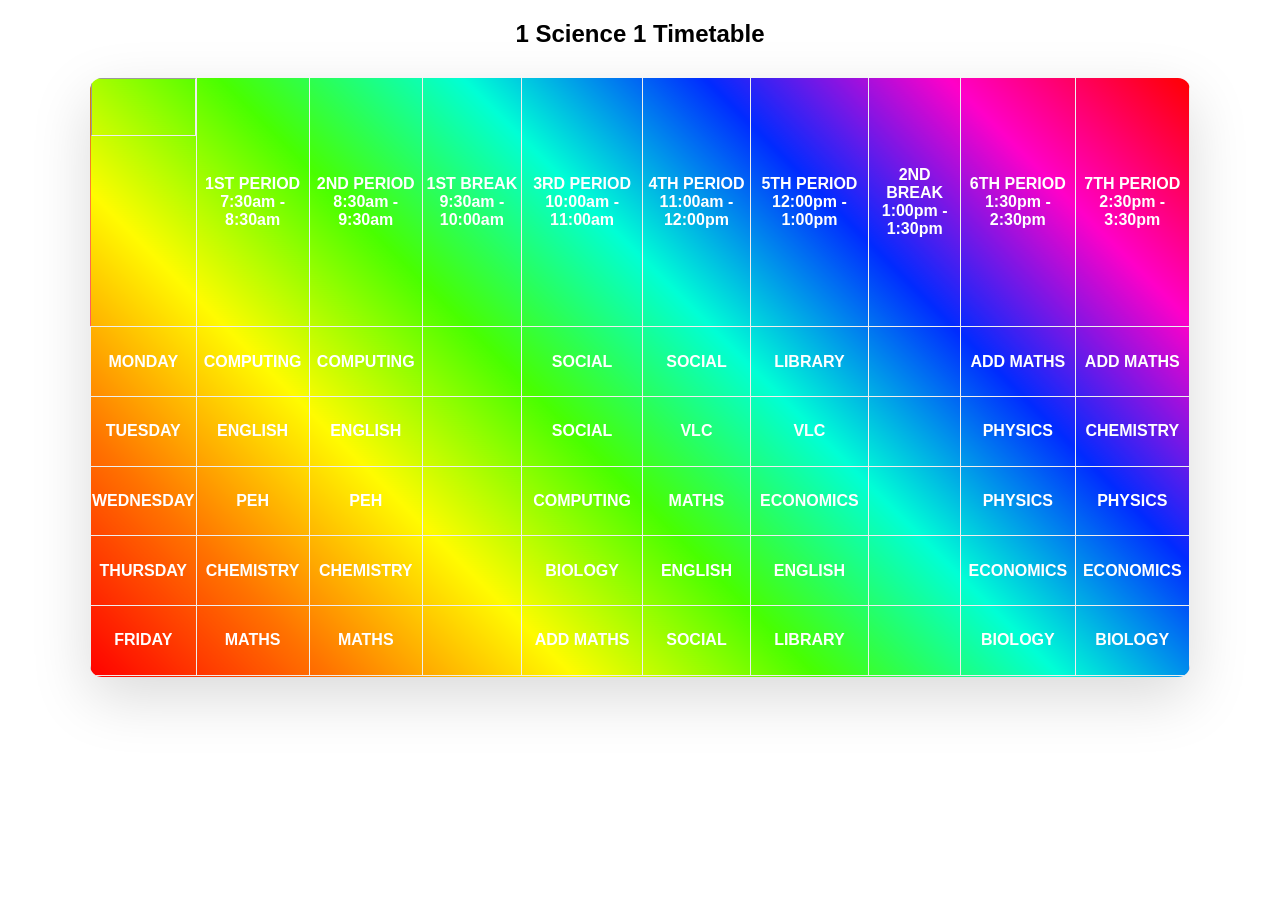
==== index.html @ 45bb2874 "Rename iindex.html to index.html" ====
<!doctype html>
<html>
    <head>
        <meta charset="UTF-8">
        <meta name="viewport" content="width=device-width, initial scale=1">
        <title>Timetable</title>
        <link rel="stylesheet" href="TIMETABLE.css">
    </head>
    <body>
        <h2>1 Science 1 Timetable</h2>
        <table class="btn" width="99%" height="599" border="5">
            <tr>
                <th>
                <td>1ST PERIOD<br>7:30am - 8:30am</td>
                <td>2ND PERIOD<br>8:30am - 9:30am</td>
                <td>1ST BREAK<br>9:30am - 10:00am</td>
                <td>3RD PERIOD<br>10:00am - 11:00am</td>
                <td>4TH PERIOD<br>11:00am - 12:00pm</td>
                <td>5TH PERIOD<br>12:00pm - 1:00pm</td>
                <td>2ND BREAK<br>1:00pm - 1:30pm</td>
                <td>6TH PERIOD<br>1:30pm - 2:30pm</td>
                <td>7TH PERIOD<br>2:30pm - 3:30pm</td>
                </th>
            </tr>
            <tr>
            <td>MONDAY</td>
            <td>COMPUTING</td>
            <td>COMPUTING</td>
            <td></td>
            <td>SOCIAL</td>
            <td>SOCIAL</td>
            <td>LIBRARY</td>
            <td></td>
            <td>ADD MATHS</td>
            <td>ADD MATHS</td>
            </tr>
             <tr>
            <td>TUESDAY</td>
            <td>ENGLISH</td>
            <td>ENGLISH</td>
            <td></td>
            <td>SOCIAL</td>
            <td>VLC</td>
            <td>VLC</td>
            <td></td>
            <td>PHYSICS</td>
            <td>CHEMISTRY</td>
            </tr>
             <tr>
            <td>WEDNESDAY</td>
            <td>PEH</td>
            <td>PEH</td>
            <td></td>
            <td>COMPUTING</td>
            <td>MATHS</td>
            <td>ECONOMICS</td>
            <td></td>
            <td>PHYSICS</td>
            <td>PHYSICS</td>
            </tr>
             <tr>
            <td>THURSDAY</td>
            <td>CHEMISTRY</td>
            <td>CHEMISTRY</td>
            <td></td>
            <td>BIOLOGY</td>
            <td>ENGLISH</td>
            <td>ENGLISH</td>
            <td></td>
            <td>ECONOMICS</td>
            <td>ECONOMICS</td>
            </tr>
             <tr>
            <td>FRIDAY</td>
            <td>MATHS</td>
            <td>MATHS</td>
            <td></td>
            <td>ADD MATHS</td>
            <td>SOCIAL</td>
            <td>LIBRARY</td>
            <td></td>
            <td>BIOLOGY</td>
            <td>BIOLOGY</td>
            </tr>
            
        </table>
    </body>
</html>
---- TIMETABLE.css ----
html {
    font-family: 'Segoe UI', Tahoma, Geneva, Verdana, sans-serif;
    text-align: center;
}
table {
    border-collapse: collapse;
    max-width: 1100px;
    margin:30px auto ;
    background: rgb(43, 43, 197);
    border-radius: 20px;
    overflow: hidden;
    box-shadow: 0 20px 60px rgba(0,0,0,0.15);
}
th {
    color: white;
    padding:28px 30px ;
    display: flex;
    justify-content: space-between;
    align-items: center;
}

.btn {
    padding : 12px 24px ;
    border : none ;
    background:linear-gradient(
    45deg,
    #ff0000,#ff7300,#fffb00,#48ff00,
    #00ffd5,#002bff,#ff00c8 ,#ff0000
 ); 
    color :#fff;
    z-index:0 ;
    cursor:pointer;
    position : relative ;
    border-radius: 12px;
    font-weight: bold;
}
    
.btn::before {
 content: "";
 background: linear-gradient(
    45deg,
    #ff0000,#ff7300,#fffb00,#48ff00,
    #00ffd5,#002bff,#ff00c8 ,#ff0000
 ); 
position:absolute;
top: -2px;
left:-2px;
background-size: 400%;
z-index: -1;
width:calc(100% + 4px) ;
height: calc(100% + 4px );
filter: blur(8px);
animation: glowing 20s linear infinite;
transition :  0.3s ;
border-radius: 10px;
opacity : 0;
}

   

.btn:hover::before {
    opacity: 1;
}
.btn::after { 
        content:"";
        z-index:-1;
    position: absolute;
    width: 100%;
    height: 100%;
    background-color:linear-gradient(
    45deg,
    #ff0000,#ff7300,#fffb00,#48ff00,
    #00ffd5,#002bff,#ff00c8 ,#ff0000
 ); 
    left:0;
    top: 0;
border-radius: 8px;
}

.btn:active:after {
    background: transparent;
}
.btn:active {
    color: #111; 
    font-weight : bold;
}
@keyframes glowing {
 0% {background-position: 0 0 ;}
  50% {background-position: 400% 0 ;} 
   100% {background-position: 0 0 ;}
}
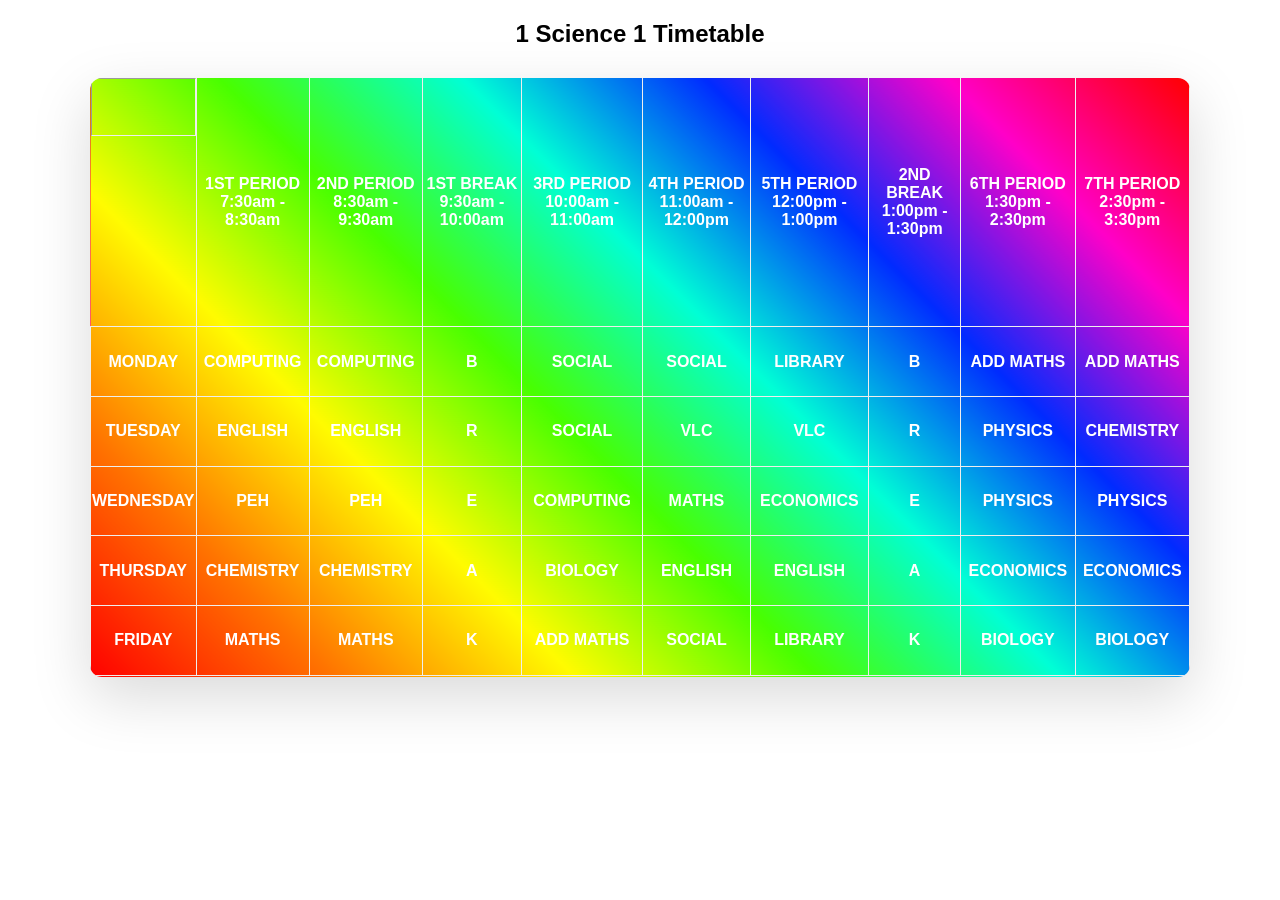
==== commit cae2e947: "Update index.html" ====
--- a/index.html
+++ b/index.html
@@ -26,11 +26,11 @@
             <td>MONDAY</td>
             <td>COMPUTING</td>
             <td>COMPUTING</td>
-            <td></td>
+            <td>B</td>
             <td>SOCIAL</td>
             <td>SOCIAL</td>
             <td>LIBRARY</td>
-            <td></td>
+            <td>B</td>
             <td>ADD MATHS</td>
             <td>ADD MATHS</td>
             </tr>
@@ -38,11 +38,11 @@
             <td>TUESDAY</td>
             <td>ENGLISH</td>
             <td>ENGLISH</td>
-            <td></td>
+            <td>R</td>
             <td>SOCIAL</td>
             <td>VLC</td>
             <td>VLC</td>
-            <td></td>
+            <td>R</td>
             <td>PHYSICS</td>
             <td>CHEMISTRY</td>
             </tr>
@@ -50,11 +50,11 @@
             <td>WEDNESDAY</td>
             <td>PEH</td>
             <td>PEH</td>
-            <td></td>
+            <td>E</td>
             <td>COMPUTING</td>
             <td>MATHS</td>
             <td>ECONOMICS</td>
-            <td></td>
+            <td>E</td>
             <td>PHYSICS</td>
             <td>PHYSICS</td>
             </tr>
@@ -62,11 +62,11 @@
             <td>THURSDAY</td>
             <td>CHEMISTRY</td>
             <td>CHEMISTRY</td>
-            <td></td>
+            <td>A</td>
             <td>BIOLOGY</td>
             <td>ENGLISH</td>
             <td>ENGLISH</td>
-            <td></td>
+            <td>A</td>
             <td>ECONOMICS</td>
             <td>ECONOMICS</td>
             </tr>
@@ -74,11 +74,11 @@
             <td>FRIDAY</td>
             <td>MATHS</td>
             <td>MATHS</td>
-            <td></td>
+            <td>K</td>
             <td>ADD MATHS</td>
             <td>SOCIAL</td>
             <td>LIBRARY</td>
-            <td></td>
+            <td>K</td>
             <td>BIOLOGY</td>
             <td>BIOLOGY</td>
             </tr>
